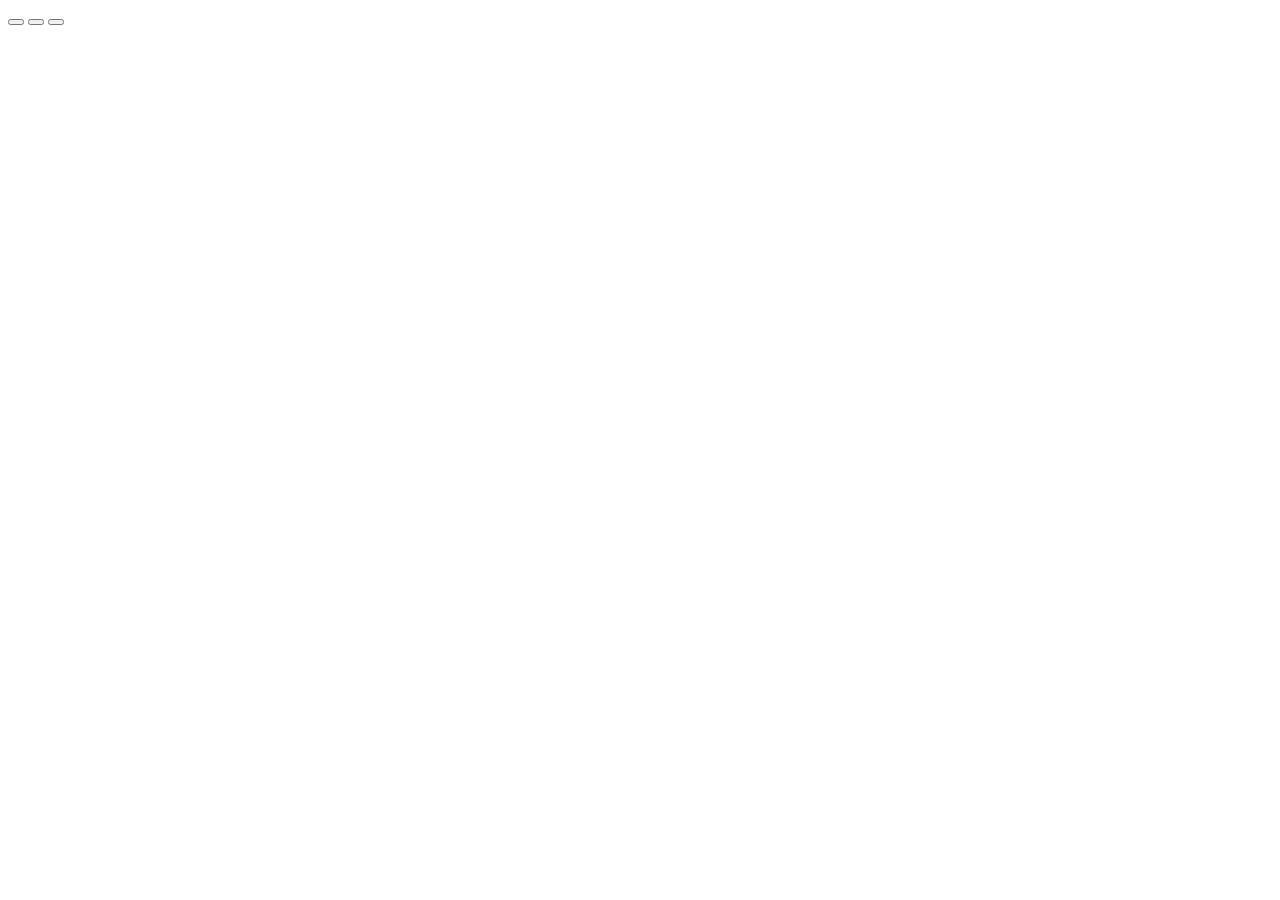
==== index.html @ 682f12d4 "Squashed commit of the following:" ====
<html lang="en">
<head>
    <meta charset="UTF-8">
    <meta name="viewport" content="width=device-width, initial-scale=1.0">
    <title>Kara'</title>
    <script src="./scripts/script.js"></script>
</head>
<body>
    <button id="song0"></button>
    <button id="song1"></button>
    <button id="song2"></button>
</body>
</html>
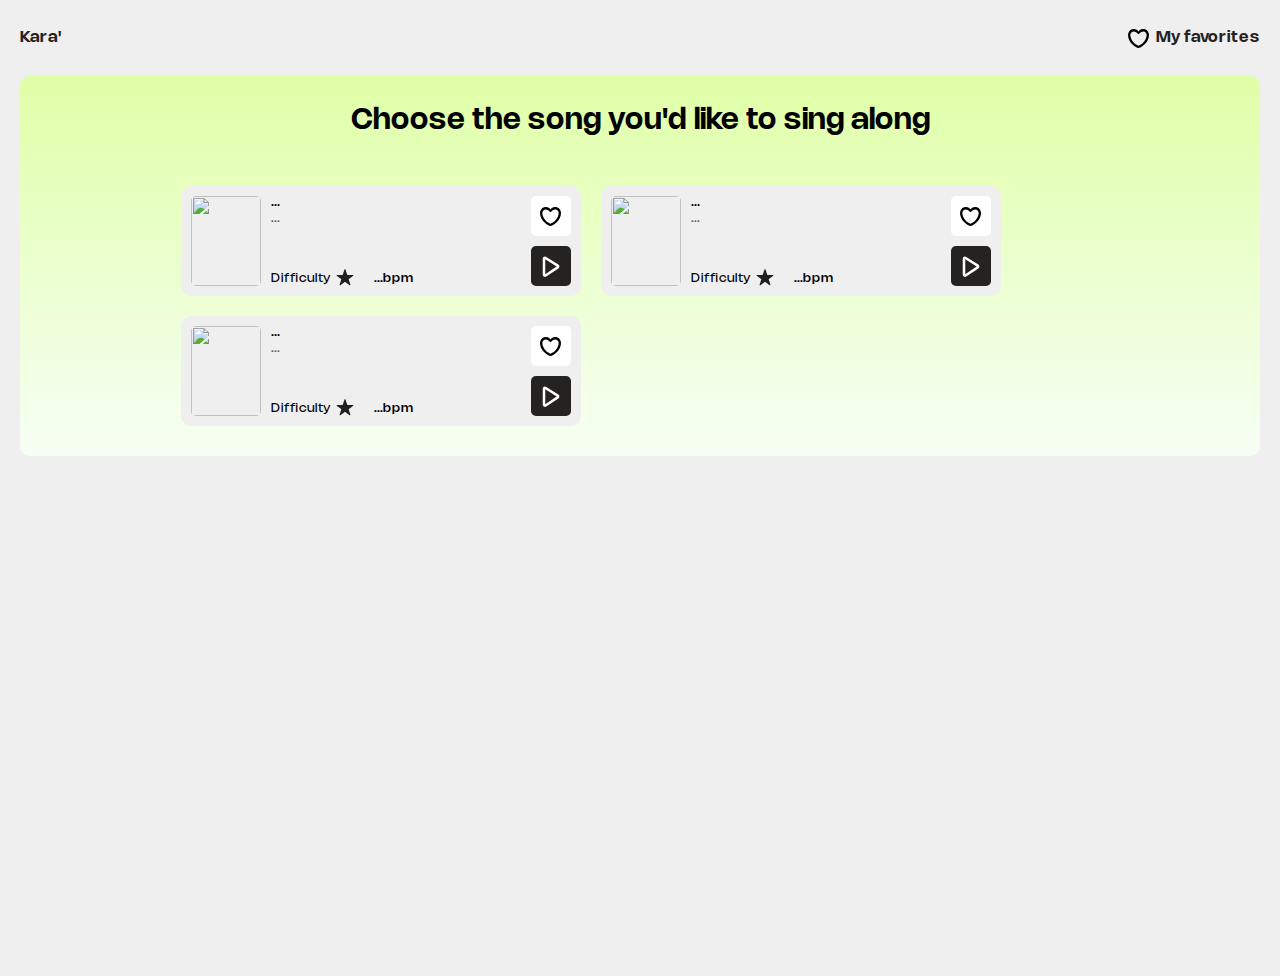
==== commit 1eb6ebb2: "feat: starting css" ====
--- a/index.html
+++ b/index.html
@@ -1,13 +1,114 @@
 <html lang="en">
+
 <head>
-    <meta charset="UTF-8">
-    <meta name="viewport" content="width=device-width, initial-scale=1.0">
-    <title>Kara'</title>
-    <script src="./scripts/script.js"></script>
+	<meta charset="UTF-8" />
+	<meta name="viewport" content="width=device-width, initial-scale=1.0" />
+	<title>Kara'</title>
+	<script src="./scripts/script.js"></script>
+	<link href="/styles/style.css" rel="stylesheet">
 </head>
-<body>
-    <button id="song0"></button>
-    <button id="song1"></button>
-    <button id="song2"></button>
+
+<body class="body">
+	<header>
+		<nav class="nav">
+			<ul class="wrapperNavbarElement">
+				<li class="element"><a href="./index.html"> Kara' </a></li>
+				<li class="element">
+					<a href="./pages/favorites.html"> <img src="./images/svg/heartStroke.svg" alt="heart icon" /> My
+						favorites</a>
+				</li>
+			</ul>
+		</nav>
+	</header>
+	<main class="main mainChooseSong">
+		<section class="sectionLinear sectionChoiceSong">
+			<h1 class="title">Choose the song you'd like to sing along</h1>
+			<div class="songs">
+				<div class="songContainer song0">
+					<div class="leftPart">
+						<img class="songImage" src="..." />
+						<div class="infos">
+							<div class="headerInfos">
+								<span class="songTitle">...</span>
+								<span class="songArtist">...</span>
+							</div>
+							<div class="statsInfos">
+								<div class="difficulty">
+									<span>Difficulty</span>
+									<div class="stars">
+										<img src="./images/svg/star.svg" alt="star icon" />
+									</div>
+								</div>
+								<span class="songBpmText"><span class="songBpm">...</span>bpm</span>
+							</div>
+						</div>
+					</div>
+					<div class="rightPart">
+						<button class="button favoryButton notLiked" onclick=""><img src="./images/svg/heartStroke.svg"
+								alt="Add to favorites" /></button>
+						<button class="button listenButton" onclick=""><img src="./images/svg/player.svg"
+								alt="Listen to song" /></button>
+					</div>
+				</div>
+				<div class="songContainer song1">
+					<div class="leftPart">
+						<img class="songImage" src="..." />
+						<div class="infos">
+							<div class="headerInfos">
+								<span class="songTitle">...</span>
+								<span class="songArtist">...</span>
+							</div>
+							<div class="statsInfos">
+								<div class="difficulty">
+									<span>Difficulty</span>
+									<div class="stars">
+										<img src="./images/svg/star.svg" alt="star icon" />
+									</div>
+								</div>
+								<span class="songBpmText"><span class="songBpm">...</span>bpm</span>
+							</div>
+						</div>
+					</div>
+					<div class="rightPart">
+						<button class="button favoryButton notLiked" onclick=""><img src="./images/svg/heartStroke.svg"
+								alt="Add to favorites" /></button>
+						<button class="button listenButton" onclick=""><img src="./images/svg/player.svg"
+								alt="Listen to song" /></button>
+					</div>
+				</div>
+				<div class="songContainer song2">
+					<div class="leftPart">
+						<img class="songImage" src="..." />
+						<div class="infos">
+							<div class="headerInfos">
+								<span class="songTitle">...</span>
+								<span class="songArtist">...</span>
+							</div>
+							<div class="statsInfos">
+								<div class="difficulty">
+									<span>Difficulty</span>
+									<div class="stars">
+										<img src="./images/svg/star.svg" alt="star icon" />
+									</div>
+								</div>
+								<span class="songBpmText"><span class="songBpm">...</span>bpm</span>
+							</div>
+						</div>
+					</div>
+					<div class="rightPart">
+						<button class="button favoryButton notLiked" onclick=""><img src="./images/svg/heartStroke.svg"
+								alt="Add to favorites" /></button>
+						<button class="button listenButton" onclick=""><img src="./images/svg/player.svg"
+								alt="Listen to song" /></button>
+					</div>
+				</div>
+			</div>
+			<!--
+			<button id="song0"></button>
+			<button id="song1"></button>
+			<button id="song2"></button>
+			 -->
+	</main>
 </body>
+
 </html>--- a/styles/style.css
+++ b/styles/style.css
@@ -0,0 +1,202 @@
+*{
+    list-style-type: none;
+    text-decoration: none;
+    margin: 0;
+    padding: 0;
+}
+
+:root{
+    --green1: #E0FFA7;
+    --green2: #C4F209;
+    --grayBackground: #EFEFEF;
+    --grayElement : #F7FFF5;
+    --darkGray : #616161;
+    --black: #252222;
+    --white: #fff;
+}
+
+@font-face {
+    font-family: "Nohemi";
+    src: url("../fonts/nohemi-variable.ttf");
+}
+
+.body{
+    width: 100%;
+    max-width: 1920px;
+    height: fit-content;
+    background-color: var(--grayBackground);
+    font-family: "Nohemi";
+    font-weight: 400;
+}
+
+header > .nav{
+    width: 100%;
+    height: 76px;
+    padding: 0 20px;
+    box-sizing: border-box;
+}
+
+.nav .wrapperNavbarElement {
+    display: flex;
+    align-items: center;
+    justify-content: space-between;
+    height: 100%;
+}
+
+.nav .element svg{
+    width: 14px;
+    height: 14px;
+}
+
+.nav .element a{
+    color: var(--black);
+    font-size: 16px;
+    font-weight: 600;
+    display: flex;
+    align-items: center;
+    column-gap: 7px;
+}
+
+.main{
+    display: flex;
+    flex-direction: column;
+    padding: 0 20px;
+}
+
+.mainChooseSong{
+    height: 100%;
+}
+
+.title{
+    font-size: 30px;
+    font-weight: 600;
+}
+
+.sectionLinear{
+    border-radius: 10px;
+    background: var(--green1);
+    background: linear-gradient(180deg, var(--green1) 0%, var(--grayElement) 100%);
+    padding: 30px;
+    display: flex;
+    flex-direction: column;
+    row-gap: 50px;
+    justify-content: center;
+    align-items: center;
+}
+
+.songs{
+    display: flex;
+    flex-wrap: wrap;
+    column-gap: 20px;
+    row-gap: 20px;
+}
+
+.songContainer{
+    display: flex;
+    justify-content: space-between;
+    padding: 10px;
+    border-radius: 10px;
+    width: 100%;
+    max-width: 400px;
+    box-sizing: border-box;
+    background-color: var(--grayBackground);
+    column-gap: 10px;
+}
+
+.leftPart{
+    display: flex;
+    column-gap: 10px;
+}
+
+.songImage{
+    width: 70px;
+    height: 100%;
+    border-radius: 5px;
+}
+
+.leftPart .infos{
+    display: flex;
+    justify-content: space-between;
+    flex-direction: column;
+    row-gap: 10px;
+}
+
+.infos .headerInfos{
+    display: flex;
+    flex-direction: column;
+    row-gap: 2px;
+}
+
+.infos .headerInfos .songTitle{
+    font-size: 14px;
+}
+
+.infos .headerInfos .songArtist{
+    font-size: 13px;
+    color: var(--darkGray);
+}
+
+.infos .statsInfos{
+    display: flex;
+    align-items: center;
+    column-gap: 20px;
+}
+
+.infos .statsInfos .difficulty{
+    display: flex;
+    align-items: center;
+    column-gap: 5px;
+}
+
+.infos .statsInfos .songBpmText{
+    font-size: 13px;
+    font-weight: 500;
+    margin-top: 2px;
+}
+
+.difficulty .stars{
+    display: flex;
+    column-gap: 2px;
+}
+
+.difficulty .stars svg{
+    height: 12px;
+    width: 12px;
+}
+
+.difficulty span{
+    margin-top: 2px;
+    font-size: 13px;
+}
+
+.rightPart{
+    display: flex;
+    row-gap: 10px;
+    flex-direction: column;
+}
+
+.rightPart .button{
+    width: 40px;
+    height: 40px;
+    border-radius: 5px;
+    outline: none;
+    border: 0;
+    cursor: pointer;
+    transition: 0.2s ease-in-out;
+}
+
+.rightPart .button:hover{
+    background-color: var(--green2);
+}
+
+.favoryButton{
+    background-color: var(--white);
+}
+
+.listenButton{
+    background-color: var(--black);
+}
+
+.listenButton:hover svg{
+    stroke: var(--black);
+}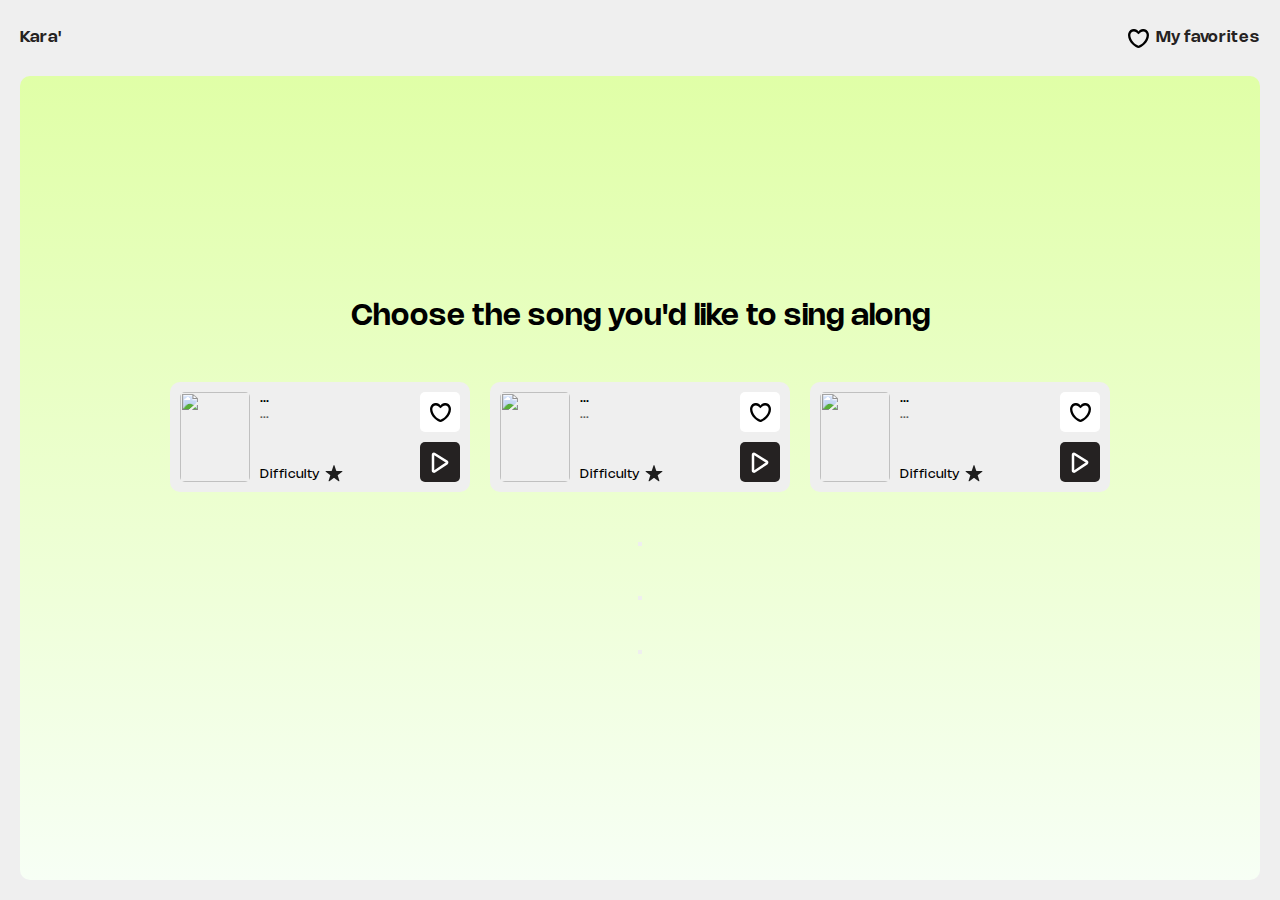
==== commit 04a20aea: "feat: css" ====
--- a/index.html
+++ b/index.html
@@ -9,106 +9,103 @@
 </head>
 
 <body class="body">
-	<header>
-		<nav class="nav">
-			<ul class="wrapperNavbarElement">
-				<li class="element"><a href="./index.html"> Kara' </a></li>
-				<li class="element">
-					<a href="./pages/favorites.html"> <img src="./images/svg/heartStroke.svg" alt="heart icon" /> My
-						favorites</a>
-				</li>
-			</ul>
-		</nav>
-	</header>
-	<main class="main mainChooseSong">
-		<section class="sectionLinear sectionChoiceSong">
-			<h1 class="title">Choose the song you'd like to sing along</h1>
-			<div class="songs">
-				<div class="songContainer song0">
-					<div class="leftPart">
-						<img class="songImage" src="..." />
-						<div class="infos">
-							<div class="headerInfos">
-								<span class="songTitle">...</span>
-								<span class="songArtist">...</span>
-							</div>
-							<div class="statsInfos">
-								<div class="difficulty">
-									<span>Difficulty</span>
-									<div class="stars">
-										<img src="./images/svg/star.svg" alt="star icon" />
+	<div class="wrapperGlobal">
+		<header>
+			<nav class="nav">
+				<ul class="wrapperNavbarElement">
+					<li class="element"><a href="./index.html"> Kara' </a></li>
+					<li class="element">
+						<a href="./pages/favorites.html"> <img src="./images/svg/heartStroke.svg" alt="heart icon" /> My
+							favorites</a>
+					</li>
+				</ul>
+			</nav>
+		</header>
+		<main class="main mainChooseSong">
+			<section class="sectionLinear sectionChoiceSong">
+				<h1 class="title">Choose the song you'd like to sing along</h1>
+				<div class="songs">
+					<div class="songContainer song0">
+						<div class="leftPart">
+							<img class="songImage" src="..." />
+							<div class="infos">
+								<div class="headerInfos">
+									<span class="songTitle">...</span>
+									<span class="songArtist">...</span>
+								</div>
+								<div class="statsInfos">
+									<div class="difficulty">
+										<span>Difficulty</span>
+										<div class="stars">
+											<img src="./images/svg/star.svg" alt="star icon" />
+										</div>
 									</div>
 								</div>
-								<span class="songBpmText"><span class="songBpm">...</span>bpm</span>
 							</div>
 						</div>
+						<div class="rightPart">
+							<button class="button favoryButton notLiked" onclick=""><img
+									src="./images/svg/heartStroke.svg" alt="Add to favorites" /></button>
+							<button class="button listenButton" onclick=""><img src="./images/svg/player.svg"
+									alt="Listen to song" /></button>
+						</div>
 					</div>
-					<div class="rightPart">
-						<button class="button favoryButton notLiked" onclick=""><img src="./images/svg/heartStroke.svg"
-								alt="Add to favorites" /></button>
-						<button class="button listenButton" onclick=""><img src="./images/svg/player.svg"
-								alt="Listen to song" /></button>
+					<div class="songContainer song1">
+						<div class="leftPart">
+							<img class="songImage" src="..." />
+							<div class="infos">
+								<div class="headerInfos">
+									<span class="songTitle">...</span>
+									<span class="songArtist">...</span>
+								</div>
+								<div class="statsInfos">
+									<div class="difficulty">
+										<span>Difficulty</span>
+										<div class="stars">
+											<img src="./images/svg/star.svg" alt="star icon" />
+										</div>
+									</div>
+								</div>
+							</div>
+						</div>
+						<div class="rightPart">
+							<button class="button favoryButton notLiked" onclick=""><img
+									src="./images/svg/heartStroke.svg" alt="Add to favorites" /></button>
+							<button class="button listenButton" onclick=""><img src="./images/svg/player.svg"
+									alt="Listen to song" /></button>
+						</div>
+					</div>
+					<div class="songContainer song2">
+						<div class="leftPart">
+							<img class="songImage" src="..." />
+							<div class="infos">
+								<div class="headerInfos">
+									<span class="songTitle">...</span>
+									<span class="songArtist">...</span>
+								</div>
+								<div class="statsInfos">
+									<div class="difficulty">
+										<span>Difficulty</span>
+										<div class="stars">
+											<img src="./images/svg/star.svg" alt="star icon" />
+										</div>
+									</div>
+								</div>
+							</div>
+						</div>
+						<div class="rightPart">
+							<button class="button favoryButton notLiked" onclick=""><img
+									src="./images/svg/heartStroke.svg" alt="Add to favorites" /></button>
+							<button class="button listenButton" onclick=""><img src="./images/svg/player.svg"
+									alt="Listen to song" /></button>
+						</div>
 					</div>
 				</div>
-				<div class="songContainer song1">
-					<div class="leftPart">
-						<img class="songImage" src="..." />
-						<div class="infos">
-							<div class="headerInfos">
-								<span class="songTitle">...</span>
-								<span class="songArtist">...</span>
-							</div>
-							<div class="statsInfos">
-								<div class="difficulty">
-									<span>Difficulty</span>
-									<div class="stars">
-										<img src="./images/svg/star.svg" alt="star icon" />
-									</div>
-								</div>
-								<span class="songBpmText"><span class="songBpm">...</span>bpm</span>
-							</div>
-						</div>
-					</div>
-					<div class="rightPart">
-						<button class="button favoryButton notLiked" onclick=""><img src="./images/svg/heartStroke.svg"
-								alt="Add to favorites" /></button>
-						<button class="button listenButton" onclick=""><img src="./images/svg/player.svg"
-								alt="Listen to song" /></button>
-					</div>
-				</div>
-				<div class="songContainer song2">
-					<div class="leftPart">
-						<img class="songImage" src="..." />
-						<div class="infos">
-							<div class="headerInfos">
-								<span class="songTitle">...</span>
-								<span class="songArtist">...</span>
-							</div>
-							<div class="statsInfos">
-								<div class="difficulty">
-									<span>Difficulty</span>
-									<div class="stars">
-										<img src="./images/svg/star.svg" alt="star icon" />
-									</div>
-								</div>
-								<span class="songBpmText"><span class="songBpm">...</span>bpm</span>
-							</div>
-						</div>
-					</div>
-					<div class="rightPart">
-						<button class="button favoryButton notLiked" onclick=""><img src="./images/svg/heartStroke.svg"
-								alt="Add to favorites" /></button>
-						<button class="button listenButton" onclick=""><img src="./images/svg/player.svg"
-								alt="Listen to song" /></button>
-					</div>
-				</div>
-			</div>
-			<!--
-			<button id="song0"></button>
-			<button id="song1"></button>
-			<button id="song2"></button>
-			 -->
-	</main>
+				<button id="song0"></button>
+				<button id="song1"></button>
+				<button id="song2"></button>
+		</main>
+	</div>
 </body>
 
 </html>--- a/styles/style.css
+++ b/styles/style.css
@@ -20,13 +20,22 @@
     src: url("../fonts/nohemi-variable.ttf");
 }
 
+
 .body{
     width: 100%;
-    max-width: 1920px;
     height: fit-content;
     background-color: var(--grayBackground);
     font-family: "Nohemi";
     font-weight: 400;
+    display: flex;
+    align-items: center;
+    flex-direction: column;
+}
+
+.wrapperGlobal{
+    width: 100%;
+    max-width: 1920px;
+    height: 100%;
 }
 
 header > .nav{
@@ -60,11 +69,13 @@
 .main{
     display: flex;
     flex-direction: column;
-    padding: 0 20px;
-}
-
-.mainChooseSong{
-    height: 100%;
+    padding: 0 20px 20px 20px;
+    box-sizing: border-box;
+}
+
+.mainChooseSong, .mainFavoritesSong{
+    height: 100%;
+    max-height: calc(100% - 76px)
 }
 
 .title{
@@ -82,11 +93,13 @@
     row-gap: 50px;
     justify-content: center;
     align-items: center;
+    height: 100%;
+    overflow: auto;
 }
 
 .songs{
-    display: flex;
-    flex-wrap: wrap;
+    display: grid;
+    grid-template-columns: 300px;
     column-gap: 20px;
     row-gap: 20px;
 }
@@ -97,7 +110,7 @@
     padding: 10px;
     border-radius: 10px;
     width: 100%;
-    max-width: 400px;
+    max-width: 300px;
     box-sizing: border-box;
     background-color: var(--grayBackground);
     column-gap: 10px;
@@ -199,4 +212,16 @@
 
 .listenButton:hover svg{
     stroke: var(--black);
+}
+
+@media screen and (min-width: 760px) {
+    .songs{
+        grid-template-columns: repeat(2,300px);
+    }
+}
+
+@media screen and (min-width: 1024px) {
+    .songs{
+        grid-template-columns: repeat(3,300px);
+    }
 }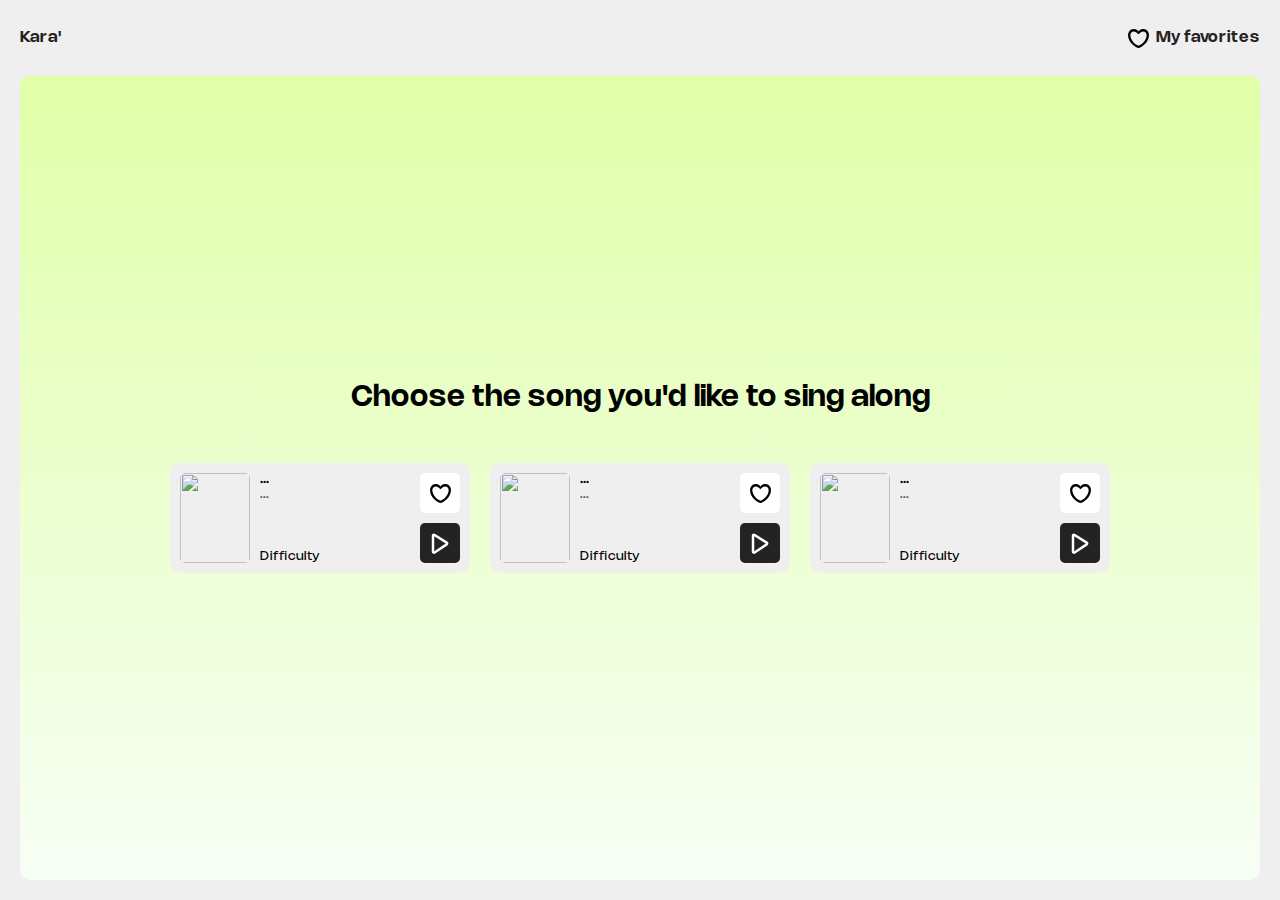
==== commit fa58c0d1: "feat: favorites + populate" ====
--- a/index.html
+++ b/index.html
@@ -4,7 +4,7 @@
 	<meta charset="UTF-8" />
 	<meta name="viewport" content="width=device-width, initial-scale=1.0" />
 	<title>Kara'</title>
-	<script src="./scripts/script.js"></script>
+	<script type="module" src="./scripts/script.js"></script>
 	<link href="/styles/style.css" rel="stylesheet">
 </head>
 
@@ -36,9 +36,7 @@
 								<div class="statsInfos">
 									<div class="difficulty">
 										<span>Difficulty</span>
-										<div class="stars">
-											<img src="./images/svg/star.svg" alt="star icon" />
-										</div>
+										<div class="stars"></div>
 									</div>
 								</div>
 							</div>
@@ -46,7 +44,7 @@
 						<div class="rightPart">
 							<button class="button favoryButton notLiked" onclick=""><img
 									src="./images/svg/heartStroke.svg" alt="Add to favorites" /></button>
-							<button class="button listenButton" onclick=""><img src="./images/svg/player.svg"
+							<button class="listenButton0 listenButton" onclick=""><img src="./images/svg/player.svg"
 									alt="Listen to song" /></button>
 						</div>
 					</div>
@@ -61,9 +59,7 @@
 								<div class="statsInfos">
 									<div class="difficulty">
 										<span>Difficulty</span>
-										<div class="stars">
-											<img src="./images/svg/star.svg" alt="star icon" />
-										</div>
+										<div class="stars"></div>
 									</div>
 								</div>
 							</div>
@@ -71,7 +67,7 @@
 						<div class="rightPart">
 							<button class="button favoryButton notLiked" onclick=""><img
 									src="./images/svg/heartStroke.svg" alt="Add to favorites" /></button>
-							<button class="button listenButton" onclick=""><img src="./images/svg/player.svg"
+							<button class="listenButton listenButton1" onclick=""><img src="./images/svg/player.svg"
 									alt="Listen to song" /></button>
 						</div>
 					</div>
@@ -86,9 +82,7 @@
 								<div class="statsInfos">
 									<div class="difficulty">
 										<span>Difficulty</span>
-										<div class="stars">
-											<img src="./images/svg/star.svg" alt="star icon" />
-										</div>
+										<div class="stars"></div>
 									</div>
 								</div>
 							</div>
@@ -96,14 +90,11 @@
 						<div class="rightPart">
 							<button class="button favoryButton notLiked" onclick=""><img
 									src="./images/svg/heartStroke.svg" alt="Add to favorites" /></button>
-							<button class="button listenButton" onclick=""><img src="./images/svg/player.svg"
+							<button class="listenButton2 listenButton" onclick=""><img src="./images/svg/player.svg"
 									alt="Listen to song" /></button>
 						</div>
 					</div>
 				</div>
-				<button id="song0"></button>
-				<button id="song1"></button>
-				<button id="song2"></button>
 		</main>
 	</div>
 </body>
--- a/styles/style.css
+++ b/styles/style.css
@@ -142,11 +142,13 @@
 
 .infos .headerInfos .songTitle{
     font-size: 14px;
+    font-weight: 500;
 }
 
 .infos .headerInfos .songArtist{
-    font-size: 13px;
+    font-size: 12px;
     color: var(--darkGray);
+    font-weight: 500;
 }
 
 .infos .statsInfos{
@@ -169,12 +171,12 @@
 
 .difficulty .stars{
     display: flex;
-    column-gap: 2px;
-}
-
-.difficulty .stars svg{
-    height: 12px;
-    width: 12px;
+    column-gap: 1px;
+}
+
+.difficulty .stars img{
+    height: 13px;
+    width: 13px;
 }
 
 .difficulty span{
@@ -188,7 +190,7 @@
     flex-direction: column;
 }
 
-.rightPart .button{
+.favoryButton, .listenButton{
     width: 40px;
     height: 40px;
     border-radius: 5px;
@@ -198,7 +200,7 @@
     transition: 0.2s ease-in-out;
 }
 
-.rightPart .button:hover{
+.listenButton:hover, .favoryButton:hover{
     background-color: var(--green2);
 }
 
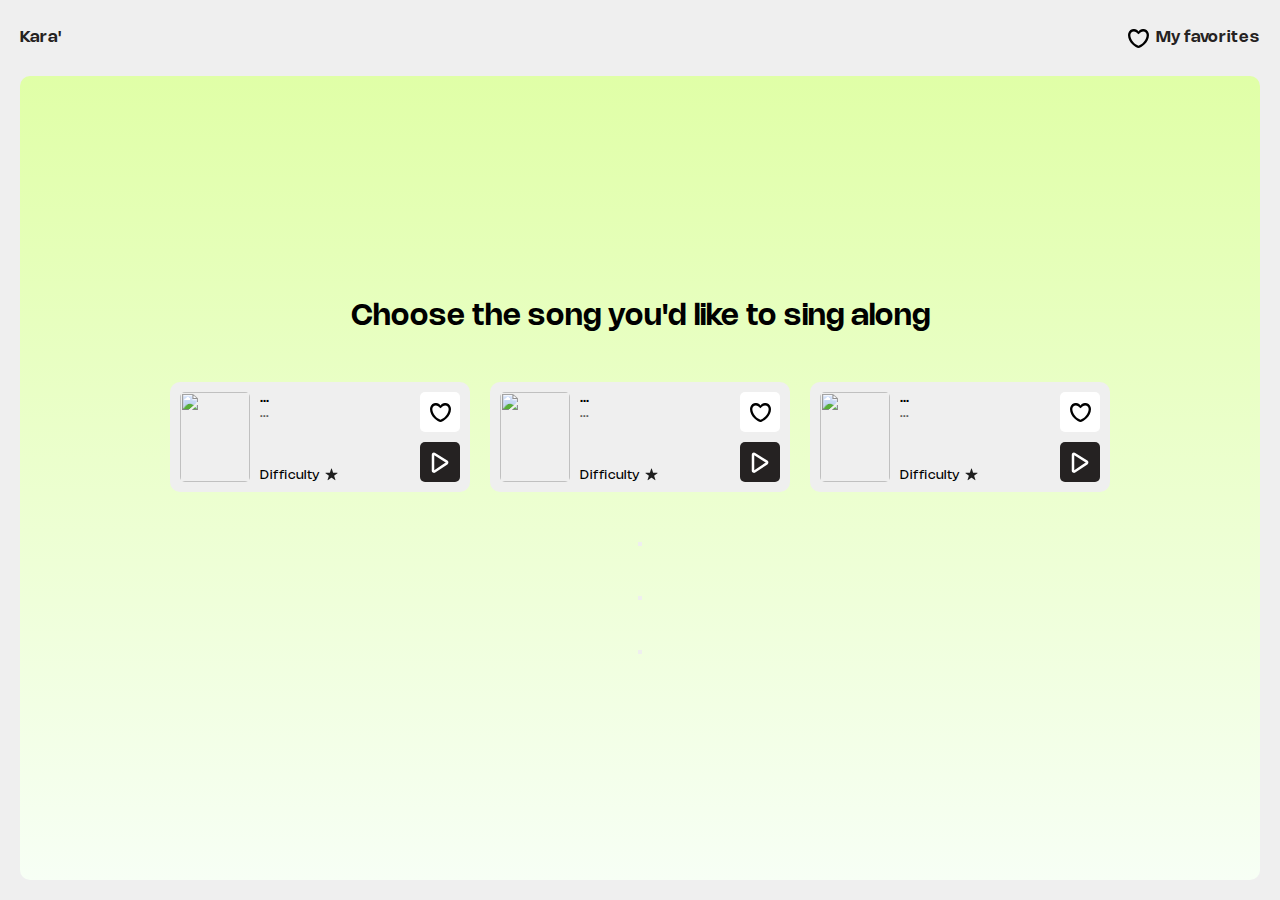
==== commit af8eebf1: "lyrics highlighting" ====
--- a/index.html
+++ b/index.html
@@ -4,7 +4,7 @@
 	<meta charset="UTF-8" />
 	<meta name="viewport" content="width=device-width, initial-scale=1.0" />
 	<title>Kara'</title>
-	<script type="module" src="./scripts/script.js"></script>
+	<script src="./scripts/script.js"></script>
 	<link href="/styles/style.css" rel="stylesheet">
 </head>
 
@@ -36,7 +36,9 @@
 								<div class="statsInfos">
 									<div class="difficulty">
 										<span>Difficulty</span>
-										<div class="stars"></div>
+										<div class="stars">
+											<img src="./images/svg/star.svg" alt="star icon" />
+										</div>
 									</div>
 								</div>
 							</div>
@@ -44,8 +46,11 @@
 						<div class="rightPart">
 							<button class="button favoryButton notLiked" onclick=""><img
 									src="./images/svg/heartStroke.svg" alt="Add to favorites" /></button>
-							<button class="listenButton0 listenButton" onclick=""><img src="./images/svg/player.svg"
-									alt="Listen to song" /></button>
+
+							<a href="./pages/songs/song-1.html" class="link listenLink">
+								<button class="button listenButton" onclick=""><img src="./images/svg/player.svg"
+										alt="Listen to song" /></button>
+							</a>
 						</div>
 					</div>
 					<div class="songContainer song1">
@@ -59,7 +64,9 @@
 								<div class="statsInfos">
 									<div class="difficulty">
 										<span>Difficulty</span>
-										<div class="stars"></div>
+										<div class="stars">
+											<img src="./images/svg/star.svg" alt="star icon" />
+										</div>
 									</div>
 								</div>
 							</div>
@@ -67,8 +74,10 @@
 						<div class="rightPart">
 							<button class="button favoryButton notLiked" onclick=""><img
 									src="./images/svg/heartStroke.svg" alt="Add to favorites" /></button>
-							<button class="listenButton listenButton1" onclick=""><img src="./images/svg/player.svg"
-									alt="Listen to song" /></button>
+							<a href="./pages/songs/song-2.html" class="link listenLink">
+								<button class="button listenButton" onclick=""><img src="./images/svg/player.svg"
+										alt="Listen to song" /></button>
+							</a>
 						</div>
 					</div>
 					<div class="songContainer song2">
@@ -82,7 +91,9 @@
 								<div class="statsInfos">
 									<div class="difficulty">
 										<span>Difficulty</span>
-										<div class="stars"></div>
+										<div class="stars">
+											<img src="./images/svg/star.svg" alt="star icon" />
+										</div>
 									</div>
 								</div>
 							</div>
@@ -90,11 +101,16 @@
 						<div class="rightPart">
 							<button class="button favoryButton notLiked" onclick=""><img
 									src="./images/svg/heartStroke.svg" alt="Add to favorites" /></button>
-							<button class="listenButton2 listenButton" onclick=""><img src="./images/svg/player.svg"
-									alt="Listen to song" /></button>
+							<a href="./pages/songs/song-3.html" class="link listenLink">
+								<button class="button listenButton" onclick=""><img src="./images/svg/player.svg"
+										alt="Listen to song" /></button>
+							</a>
 						</div>
 					</div>
 				</div>
+				<button id="song0"></button>
+				<button id="song1"></button>
+				<button id="song2"></button>
 		</main>
 	</div>
 </body>
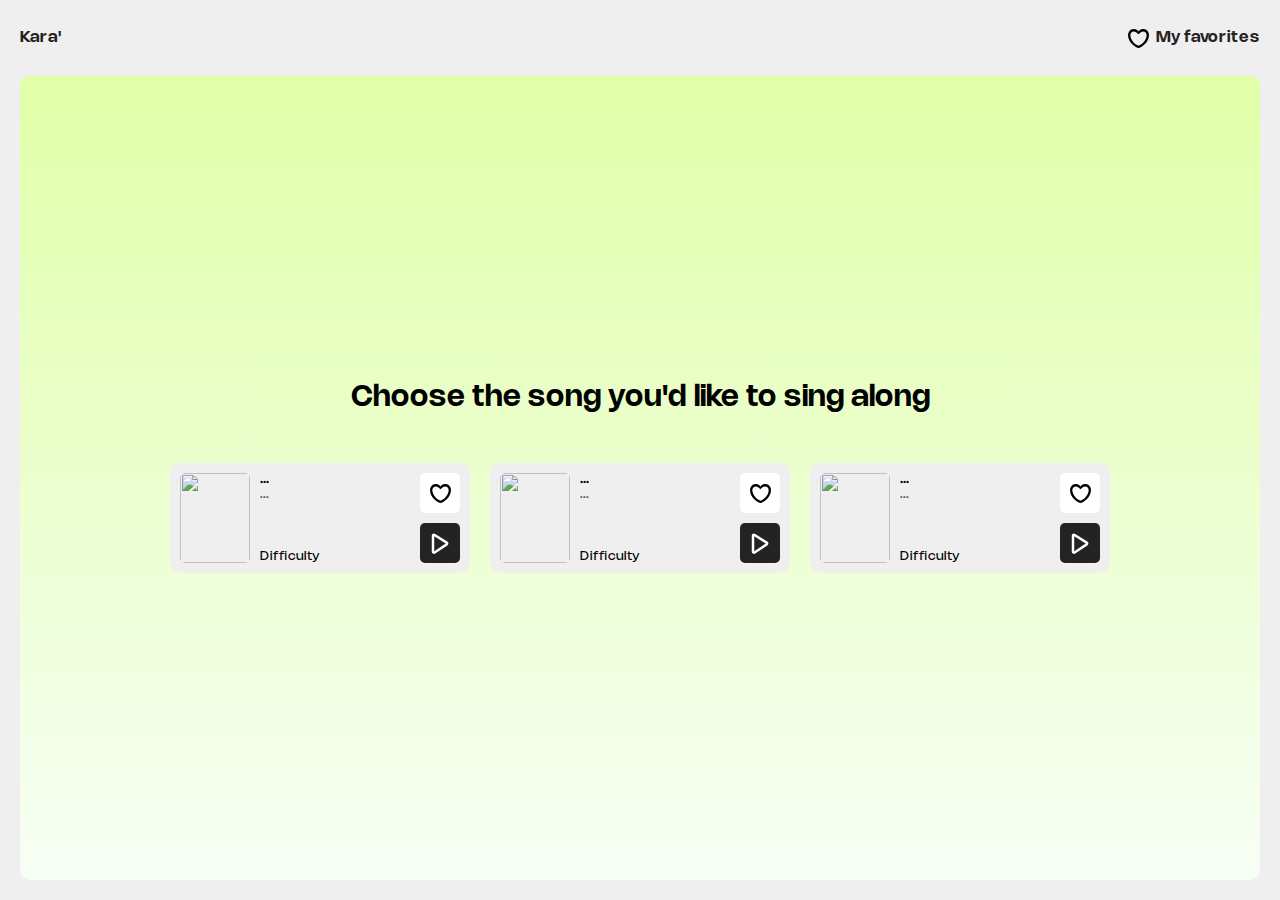
==== commit a54d881d: "Squashed commit of the following:" ====
--- a/index.html
+++ b/index.html
@@ -4,7 +4,7 @@
 	<meta charset="UTF-8" />
 	<meta name="viewport" content="width=device-width, initial-scale=1.0" />
 	<title>Kara'</title>
-	<script src="./scripts/script.js"></script>
+	<script type="module" src="./scripts/script.js"></script>
 	<link href="/styles/style.css" rel="stylesheet">
 </head>
 
@@ -36,9 +36,7 @@
 								<div class="statsInfos">
 									<div class="difficulty">
 										<span>Difficulty</span>
-										<div class="stars">
-											<img src="./images/svg/star.svg" alt="star icon" />
-										</div>
+										<div class="stars"></div>
 									</div>
 								</div>
 							</div>
@@ -46,11 +44,8 @@
 						<div class="rightPart">
 							<button class="button favoryButton notLiked" onclick=""><img
 									src="./images/svg/heartStroke.svg" alt="Add to favorites" /></button>
-
-							<a href="./pages/songs/song-1.html" class="link listenLink">
-								<button class="button listenButton" onclick=""><img src="./images/svg/player.svg"
-										alt="Listen to song" /></button>
-							</a>
+							<button class="listenButton0 listenButton" onclick=""><img src="./images/svg/player.svg"
+									alt="Listen to song" /></button>
 						</div>
 					</div>
 					<div class="songContainer song1">
@@ -64,9 +59,7 @@
 								<div class="statsInfos">
 									<div class="difficulty">
 										<span>Difficulty</span>
-										<div class="stars">
-											<img src="./images/svg/star.svg" alt="star icon" />
-										</div>
+										<div class="stars"></div>
 									</div>
 								</div>
 							</div>
@@ -74,10 +67,8 @@
 						<div class="rightPart">
 							<button class="button favoryButton notLiked" onclick=""><img
 									src="./images/svg/heartStroke.svg" alt="Add to favorites" /></button>
-							<a href="./pages/songs/song-2.html" class="link listenLink">
-								<button class="button listenButton" onclick=""><img src="./images/svg/player.svg"
-										alt="Listen to song" /></button>
-							</a>
+							<button class="listenButton listenButton1" onclick=""><img src="./images/svg/player.svg"
+									alt="Listen to song" /></button>
 						</div>
 					</div>
 					<div class="songContainer song2">
@@ -91,9 +82,7 @@
 								<div class="statsInfos">
 									<div class="difficulty">
 										<span>Difficulty</span>
-										<div class="stars">
-											<img src="./images/svg/star.svg" alt="star icon" />
-										</div>
+										<div class="stars"></div>
 									</div>
 								</div>
 							</div>
@@ -101,16 +90,11 @@
 						<div class="rightPart">
 							<button class="button favoryButton notLiked" onclick=""><img
 									src="./images/svg/heartStroke.svg" alt="Add to favorites" /></button>
-							<a href="./pages/songs/song-3.html" class="link listenLink">
-								<button class="button listenButton" onclick=""><img src="./images/svg/player.svg"
-										alt="Listen to song" /></button>
-							</a>
+							<button class="listenButton2 listenButton" onclick=""><img src="./images/svg/player.svg"
+									alt="Listen to song" /></button>
 						</div>
 					</div>
 				</div>
-				<button id="song0"></button>
-				<button id="song1"></button>
-				<button id="song2"></button>
 		</main>
 	</div>
 </body>
